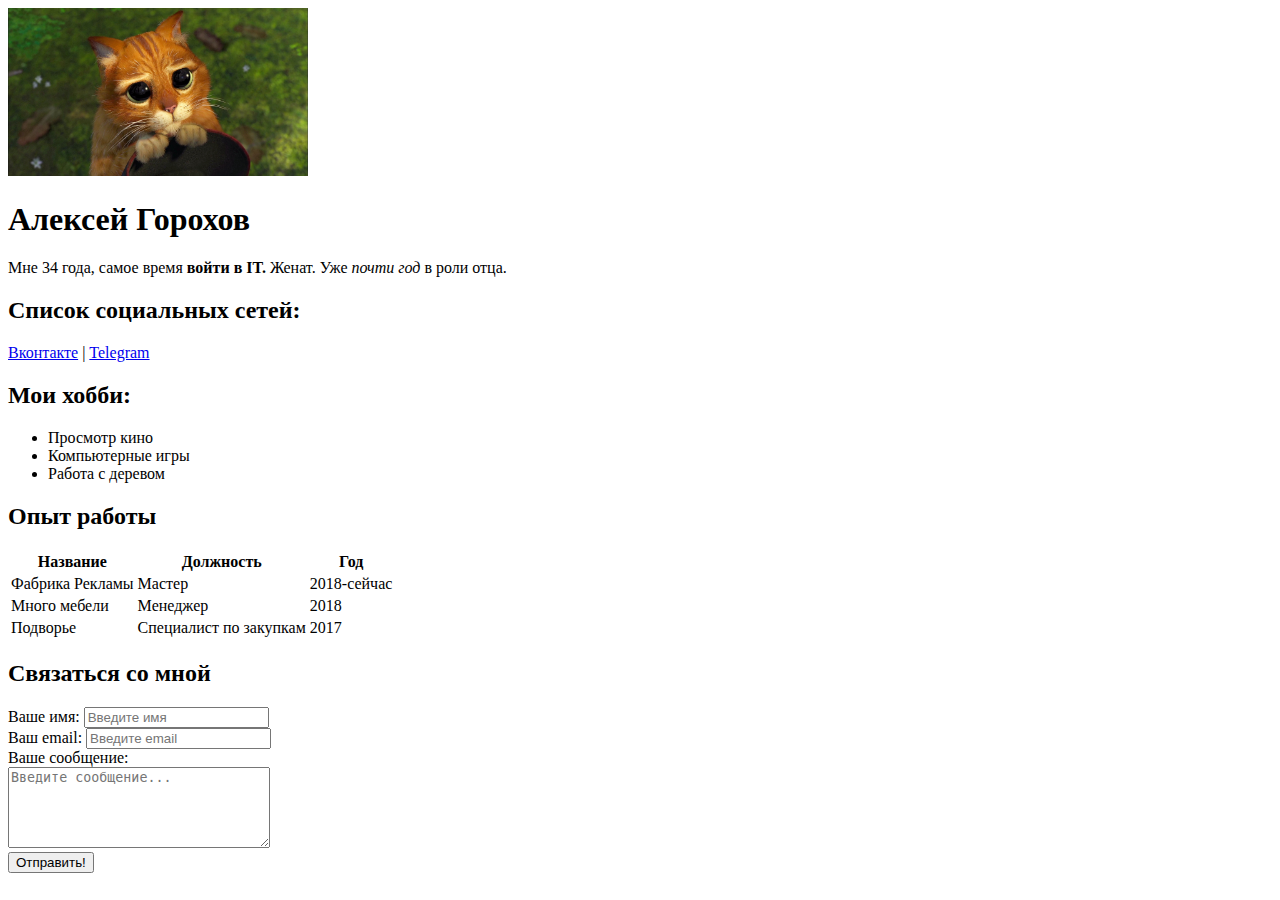
==== Resume.html @ 84cb5333 "init" ====
<!DOCTYPE html>
<html lang="en">
<head>
    <meta charset="UTF-8">
    <meta name="viewport" content="width=device-width, initial-scale=1.0">
    <meta name="keywords" content="resume, website">
    <meta name="description" content="Это сайт - резюме">
    <title>Resume</title>
</head>
<body>
    <img src="180_kot.jpg" width="300" alt="аватар">
    <h1>Алексей Горохов</h1>
    <p>Мне 34 года, самое время <strong>войти в IT.</strong> Женат. Уже <em>почти год</em> в роли отца.</p>
    <h2><strong>Список социальных сетей:</strong></h2>
    <a href="http://vk.com/id228790247" target="_blank">Вконтакте</a> |
    <a href="http://t.me/alekseygorockhov08" target="_blank">Telegram</a>

    <h2>Мои хобби:</h2>
    <ul>
        <li>Просмотр кино</li>
        <li>Компьютерные игры</li>
        <li>Работа с деревом</li>
    </ul>

    <h2>Опыт работы</h2>
    <table>
        <thead>
            <tr>
             <th>
              Название
             </th>
             <th>
            Должность 
             </th>
             <th>
                Год
             </th>
            </tr>
        </thead>
        <tbody>
            <tr>
            <td>Фабрика Рекламы</td>
            <td>Мастер</td>
            <td>2018-сейчас</td>
        </tr>
        <tr>
            <td>Много мебели</td>
            <td>Менеджер</td>
            <td>2018</td>
            </tr>
            <tr>
            <td>Подворье</td>
            <td>Специалист по закупкам</td>
            <td>2017</td>
            </tr>
        </table>
           <h2>Связаться со мной</h2> 

           <form action=""></form>

            <div>
            <label for="name">Ваше имя:</label>
            <input type="text" id="name" placeholder="Введите имя">
            </div>

            <div>
            <label for="email">Ваш email:</label>
            <input type="text" id="email" placeholder="Введите email">
            </div>

            <div>
                <label for="message">Ваше сообщение:</label>
                <br>
                <textarea id="message" cols="30" rows="5" placeholder="Введите сообщение..."></textarea>
            </div>

            <button type="submit">Отправить!</button>

        </tbody>
    
</body>
</html>
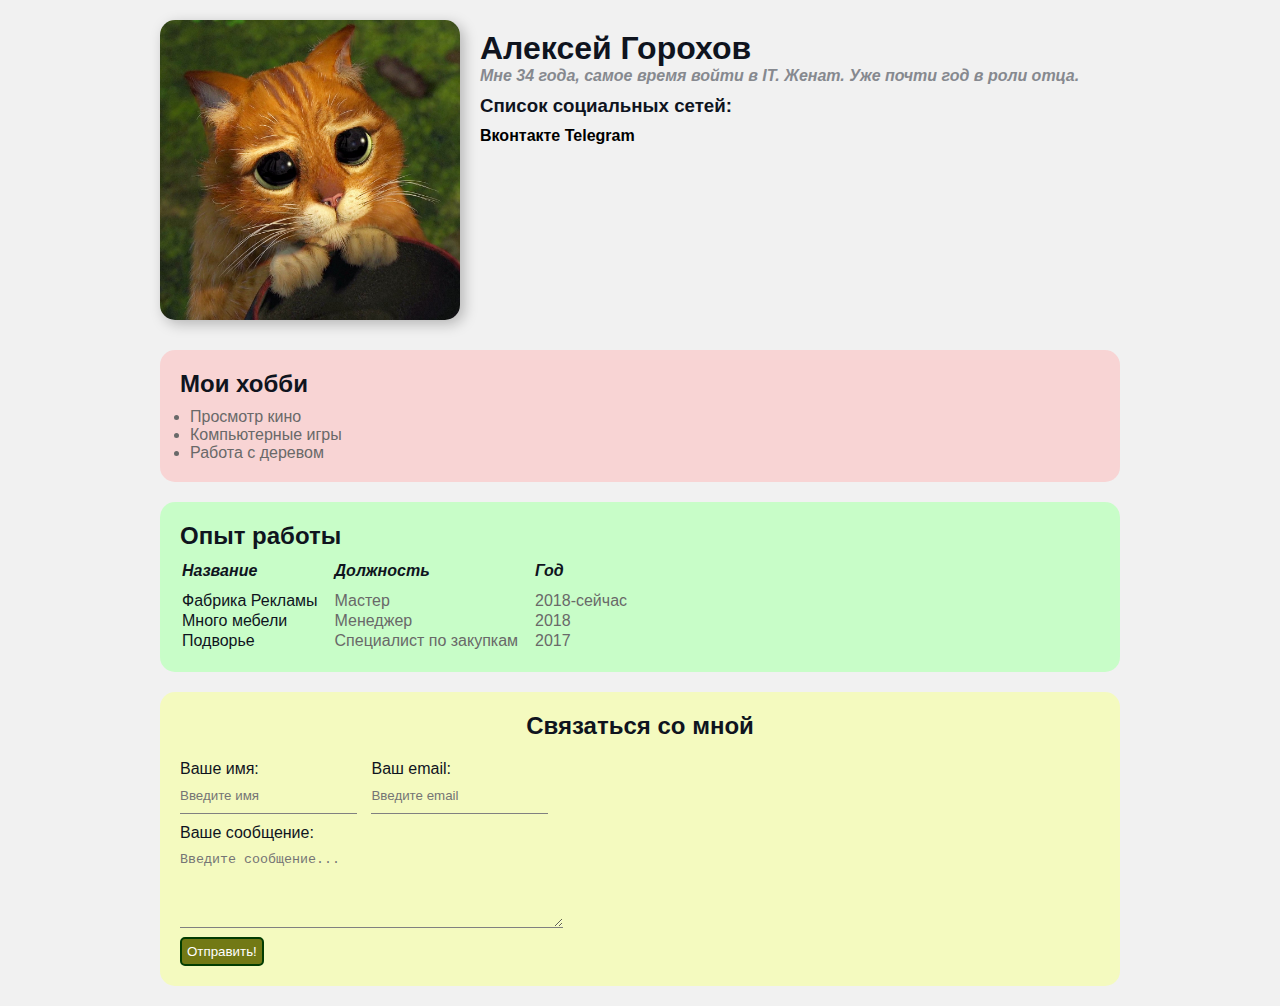
==== commit bd4cabb4: "Add styles" ====
--- a/Resume.html
+++ b/Resume.html
@@ -6,25 +6,32 @@
     <meta name="keywords" content="resume, website">
     <meta name="description" content="Это сайт - резюме">
     <title>Resume</title>
+    <link rel="stylesheet" href="styles.css">
 </head>
 <body>
-    <img src="180_kot.jpg" width="300" alt="аватар">
-    <h1>Алексей Горохов</h1>
-    <p>Мне 34 года, самое время <strong>войти в IT.</strong> Женат. Уже <em>почти год</em> в роли отца.</p>
-    <h2><strong>Список социальных сетей:</strong></h2>
-    <a href="http://vk.com/id228790247" target="_blank">Вконтакте</a> |
-    <a href="http://t.me/alekseygorockhov08" target="_blank">Telegram</a>
-
-    <h2>Мои хобби:</h2>
+    <div class="container">
+    <div class="info card">
+        <img class="img" src="180_kot.jpg" alt="аватар">
+                 <div class="info-text">
+                <h1>Алексей Горохов</h1>
+                <p>Мне 34 года, самое время <strong>войти в IT.</strong> Женат. Уже <em>почти год</em> в роли отца.</p>
+                <h3><strong>Список социальных сетей:</strong></h3>
+                <a href="http://vk.com/id228790247" target="_blank">Вконтакте</a>
+                <a href="http://t.me/alekseygorockhov08" target="_blank">Telegram</a>
+                </div>
+            </div>
+<div class="card bg-red">
+    <h2>Мои хобби</h2>
     <ul>
         <li>Просмотр кино</li>
         <li>Компьютерные игры</li>
-        <li>Работа с деревом</li>
+         <li>Работа с деревом</li>
     </ul>
-
-    <h2>Опыт работы</h2>
-    <table>
-        <thead>
+</div>
+    <div class="card bg-green">
+<h2>Опыт работы</h2>
+    <table class="table">
+        <thead class="thead">
             <tr>
              <th>
               Название
@@ -54,29 +61,27 @@
             <td>2017</td>
             </tr>
         </table>
-           <h2>Связаться со мной</h2> 
-
-           <form action=""></form>
-
-            <div>
-            <label for="name">Ваше имя:</label>
+    </div>
+    <div class="card bg-yellow">
+           <h2 class="h2">Связаться со мной</h2> 
+           <form>
+            <div class=label1>
+            <label for="name">Ваше имя:</label><br>
             <input type="text" id="name" placeholder="Введите имя">
             </div>
-
-            <div>
-            <label for="email">Ваш email:</label>
+            <div class="label2">
+            <label for="email">Ваш email:</label><br>
             <input type="text" id="email" placeholder="Введите email">
             </div>
-
-            <div>
+            <div class=label3>
                 <label for="message">Ваше сообщение:</label>
                 <br>
-                <textarea id="message" cols="30" rows="5" placeholder="Введите сообщение..."></textarea>
+                <textarea id="message" cols="46" rows="5" placeholder="Введите сообщение..."></textarea>
             </div>
-
-            <button type="submit">Отправить!</button>
-
+            <button type="submit" class="btn">Отправить!</button>
+        </form>
+        </div>
+        </div>
         </tbody>
-    
 </body>
 </html>--- a/styles.css
+++ b/styles.css
@@ -0,0 +1,171 @@
+*{
+    margin: 0;
+     padding: 0;
+}
+
+body {
+font-size: 16px;
+font-family: Verdana, Geneva, Tahoma, sans-serif;
+font-weight: normal;
+color: #0f141e;
+background: #f1f1f1;
+}
+.info-text {
+    font-weight: bold;
+    margin-top: 10px;
+    margin-bottom: 10px;
+    margin-left: 20px; }
+
+    p  {
+     color: #86898f;
+     font-style: italic;
+     margin-bottom: 10px;
+}
+.card {
+    border-radius: 15px;
+    
+}
+.bg-red {
+background: rgb(248, 212, 212);
+margin: 20px;
+padding: 20px;
+}
+.bg-green {
+background: rgb(200, 253, 200);
+margin: 20px;
+padding: 20px;
+}
+.bg-yellow {
+background: rgb(244, 250, 191);
+margin: 20px;
+padding: 20px;
+}
+.img {
+    border-radius: 15px;
+    box-shadow: 4px 4px 14px rgba(0, 0, 0, 0.25);
+    /* margin-top: 20px; */
+    margin-bottom: 10px;
+    margin-left: 20px;
+    width: 300px;
+    display: block;
+    /* margin: 20px; */
+/* padding: 20px; */
+}
+.container {
+    max-width: 1000px;
+    margin: auto;
+    /* border-radius: 15px; */
+    padding-top: 20px;
+}
+h3 {
+    margin-bottom: 10px;;
+}
+ul {
+    padding-left: 30px;
+}
+h2 {
+    margin-bottom: 10px;
+}
+a:hover {
+    color: orange;
+    /* font-size: 1.1rem;
+    transition: all 0.3s; */
+    text-decoration: underline;
+}
+
+a {
+    color: black;
+    text-decoration: none;
+}
+a:active {
+    color: blue;
+}
+
+.btn {
+    background: rgb(114, 121, 21);
+    border: 2px solid rgb(2, 61, 2);
+    padding: 5px 5px;
+    margin-top: 5px;
+    color: white;
+    cursor: pointer;
+    font-family: inherit;
+    border-radius: 5px;
+}
+.btn:hover {
+    /* opacity: 0.9; */
+    background: white;
+    color: black;
+
+}.bg-red ul {
+    color: rgb(105, 105, 105);
+padding-left: 10px;
+}
+.thead  {
+    border-bottom: 1px solid #000;
+}
+tr {
+    text-align: left;
+    
+}
+th {
+   padding-bottom: 10px;
+   font-style: italic;
+}
+td {
+    padding-right: 15px;
+}
+td:hover {
+    text-decoration: underline;
+}
+td:nth-child(2), td:nth-child(3){
+    color: rgb(105, 105, 105);
+}
+.info {
+    display: flex;
+}
+.label1, .label2 {
+    /* color: #db2c2c; */
+    display: inline-block;
+}
+.label1 input, .label2 input {
+    border: none;
+    background: transparent;
+    border-bottom: 1px solid grey;
+    padding-bottom: 10px;
+   
+}
+.label3 textarea {
+    background: transparent;
+    margin-top: 10px;
+    /* border: none; */
+    /* border-top: 1px solid grey; */
+}
+.label2 {
+    margin: 10px;
+}
+input {
+    margin-top: 10px;
+}
+textarea {
+    border: none;
+    border-bottom: 1px solid grey;;
+}
+.h2 {
+    text-align: center;
+}
+
+@media (max-width:660px ) {
+    .info, .img {
+        text-align: center;
+        display: block;
+        margin: auto;
+    }
+}
+@media (max-width:450px) {
+    .label1, .label2, .label3, input, textarea {
+        display: block;
+        margin-left: 0;
+        width: 100%;
+        
+    }
+}